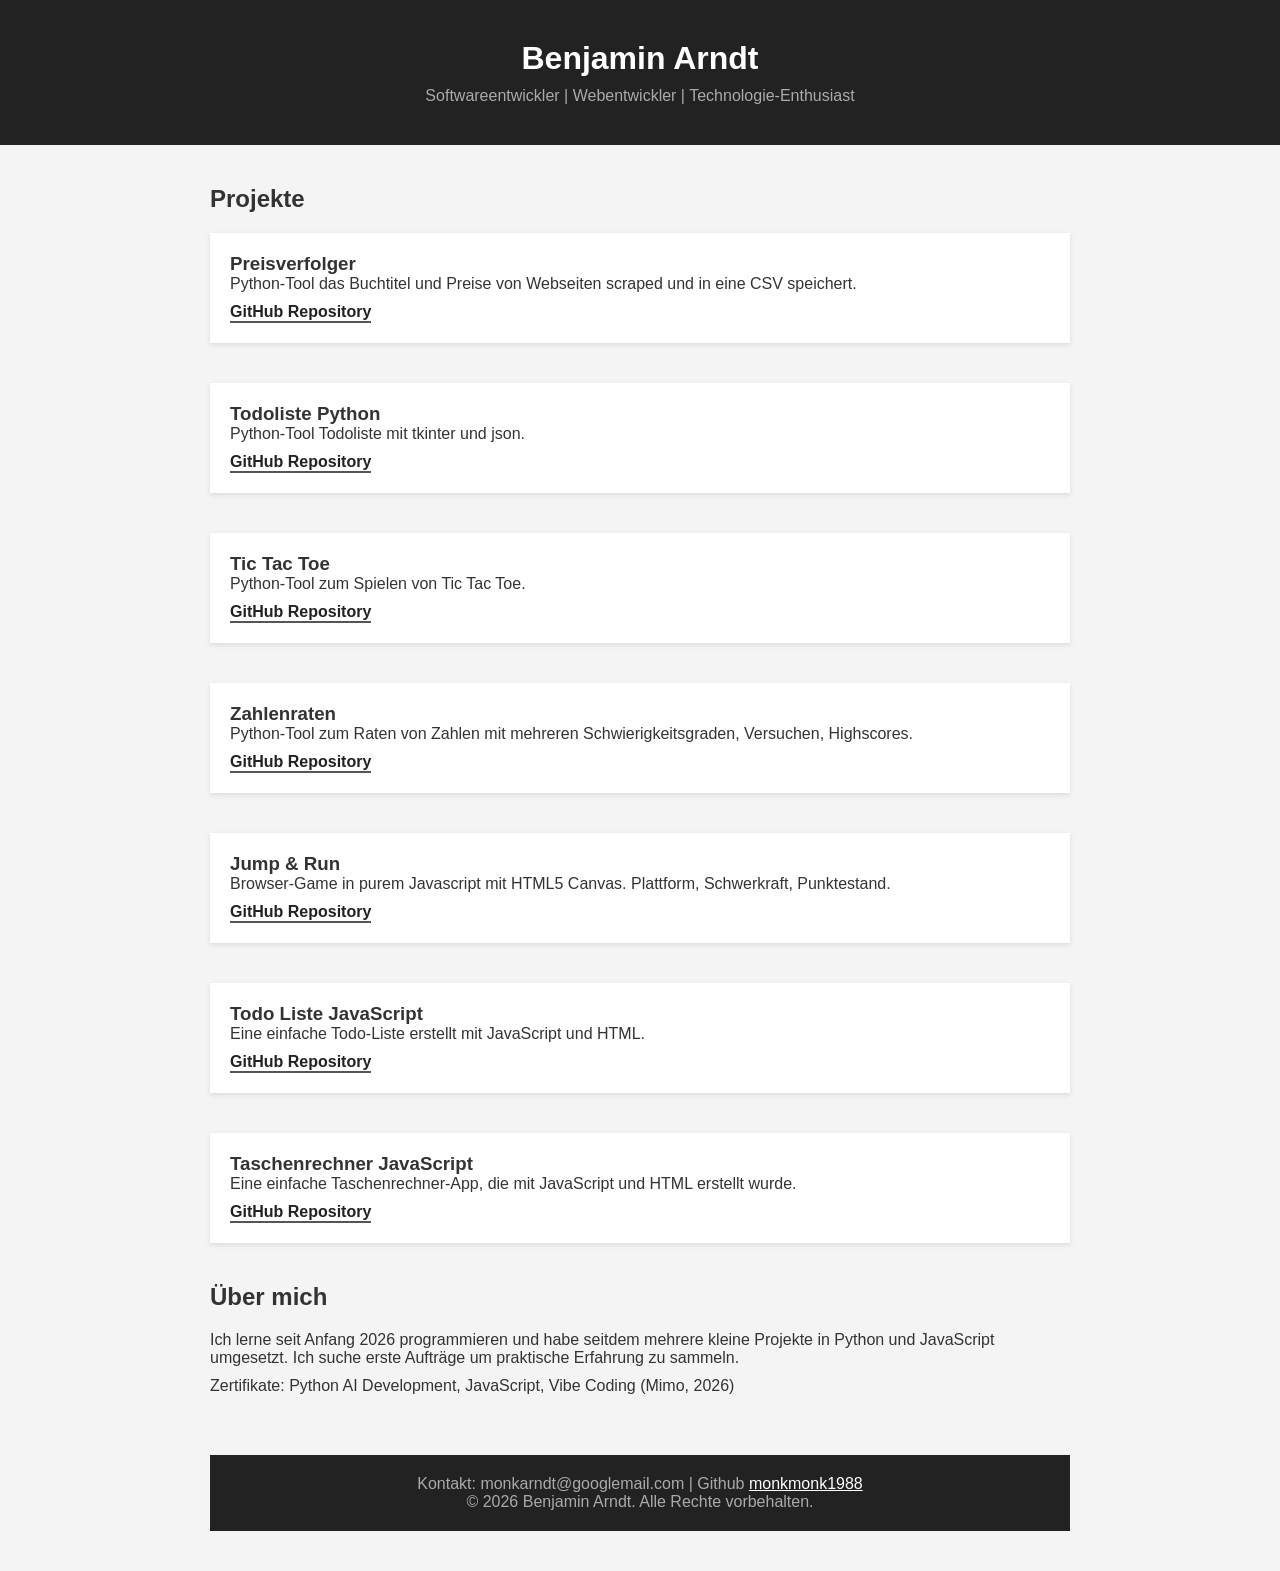
==== index.html @ b00661cd "Taschenrechner hinzugefügt" ====
<!doctype html>
<html lang="de">
  <head>
    <meta charset="utf-8" />
    <title>Benjamin Arndt - Portfolio</title>
    <link href="style.css" rel="stylesheet" />
  </head>
  <body>
    <header>
      <h1>Benjamin Arndt</h1>
      <p>Softwareentwickler | Webentwickler | Technologie-Enthusiast</p>
    </header>
    <main>
      <section id="projekte">
        <h2>Projekte</h2>

        <div class="karte">
          <h3>Preisverfolger</h3>
          <p>
            Python-Tool das Buchtitel und Preise von Webseiten scraped und in
            eine CSV speichert.
          </p>
          <a
            href="https://github.com/monkmonk1988/Python-preisverfolger"
            target="_blank"
            >GitHub Repository</a
          >
        </div>

        <div class="karte">
          <h3>Todoliste Python</h3>
          <p>Python-Tool Todoliste mit tkinter und json.</p>
          <a
            href="https://github.com/monkmonk1988/Python-todoliste"
            target="_blank"
            >GitHub Repository</a
          >
        </div>

        <div class="karte">
          <h3>Tic Tac Toe</h3>
          <p>Python-Tool zum Spielen von Tic Tac Toe.</p>
          <a
            href="https://github.com/monkmonk1988/python-tik-tak-to"
            target="_blank"
            >GitHub Repository</a
          >
        </div>

        <div class="karte">
          <h3>Zahlenraten</h3>
          <p>
            Python-Tool zum Raten von Zahlen mit mehreren Schwierigkeitsgraden,
            Versuchen, Highscores.
          </p>
          <a
            href="https://github.com/monkmonk1988/python-zahlenraten"
            target="_blank"
            >GitHub Repository</a
          >
        </div>

        <div class="karte">
          <h3>Jump & Run</h3>
          <p>
            Browser-Game in purem Javascript mit HTML5 Canvas. Plattform,
            Schwerkraft, Punktestand.
          </p>
          <a
            href="https://github.com/monkmonk1988/JavaScript-Jump---Run"
            target="_blank"
            >GitHub Repository</a
          >
        </div>

        <div class="karte">
          <h3>Todo Liste JavaScript</h3>
          <p>Eine einfache Todo-Liste erstellt mit JavaScript und HTML.</p>
          <a
            href="https://github.com/monkmonk1988/todoliste-im-JS"
            target="_blank"
            >GitHub Repository</a
          >
        </div>

        <div class="karte">
          <h3>Taschenrechner JavaScript</h3>
          <p>
            Eine einfache Taschenrechner-App, die mit JavaScript und HTML
            erstellt wurde.
          </p>
          <a
            href="https://github.com/monkmonk1988/JS-Taschenrechner/tree/main"
            target="_blank"
            >GitHub Repository</a
          >
        </div>
      </section>
      <section id="ueber-mich">
        <h2>Über mich</h2>
        <p>
          Ich lerne seit Anfang 2026 programmieren und habe seitdem mehrere
          kleine Projekte in Python und JavaScript umgesetzt. Ich suche erste
          Aufträge um praktische Erfahrung zu sammeln.
        </p>
        <p>
          Zertifikate: Python AI Development, JavaScript, Vibe Coding (Mimo,
          2026)
        </p>
      </section>
      <footer>
        <p>
          Kontakt: monkarndt@googlemail.com | Github
          <a href="https://github.com/monkmonk1988" target="_blank"
            >monkmonk1988</a
          >
        </p>
        <p>&copy; 2026 Benjamin Arndt. Alle Rechte vorbehalten.</p>
      </footer>
    </main>
  </body>
</html>
---- style.css ----
* {
  margin: 0;
  padding: 0;
  box-sizing: border-box;
}
body {
  font-family: "Arial", sans-serif;
  background-color: #f4f4f4;
  color: #333;
}
header {
  background-color: #222;
  color: white;
  padding: 40px;
  text-align: center;
}
header p {
  margin-top: 10px;
  color: #aaa;
}
main {
  max-width: 900px;
  margin: 40px auto;
  padding: 0 20px;
}
h2 {
  margin-bottom: 20px;
}
.karte {
  padding: 20px;
  background-color: white;
  box-shadow: 0 2px 5px rgba(0, 0, 0, 0.1);
  margin-bottom: 40px;
}
.karte a {
  display: inline-block;
  margin-top: 10px;
  color: #222;
  font-weight: bold;
  text-decoration: none;
  border-bottom: 2px solid #555;
}
.karte a:hover {
  color: #555;
  border-color: #555;
}
#ueber-mich {
  margin-top: 40px;
  margin-bottom: 40px;
}
#ueber-mich p {
  margin-top: 10px;
}
footer {
  background-color: #222;
  color: #aaa;
  text-align: center;
  padding: 20px;
  margin-top: 60px;
}
footer a {
  color: white;
}
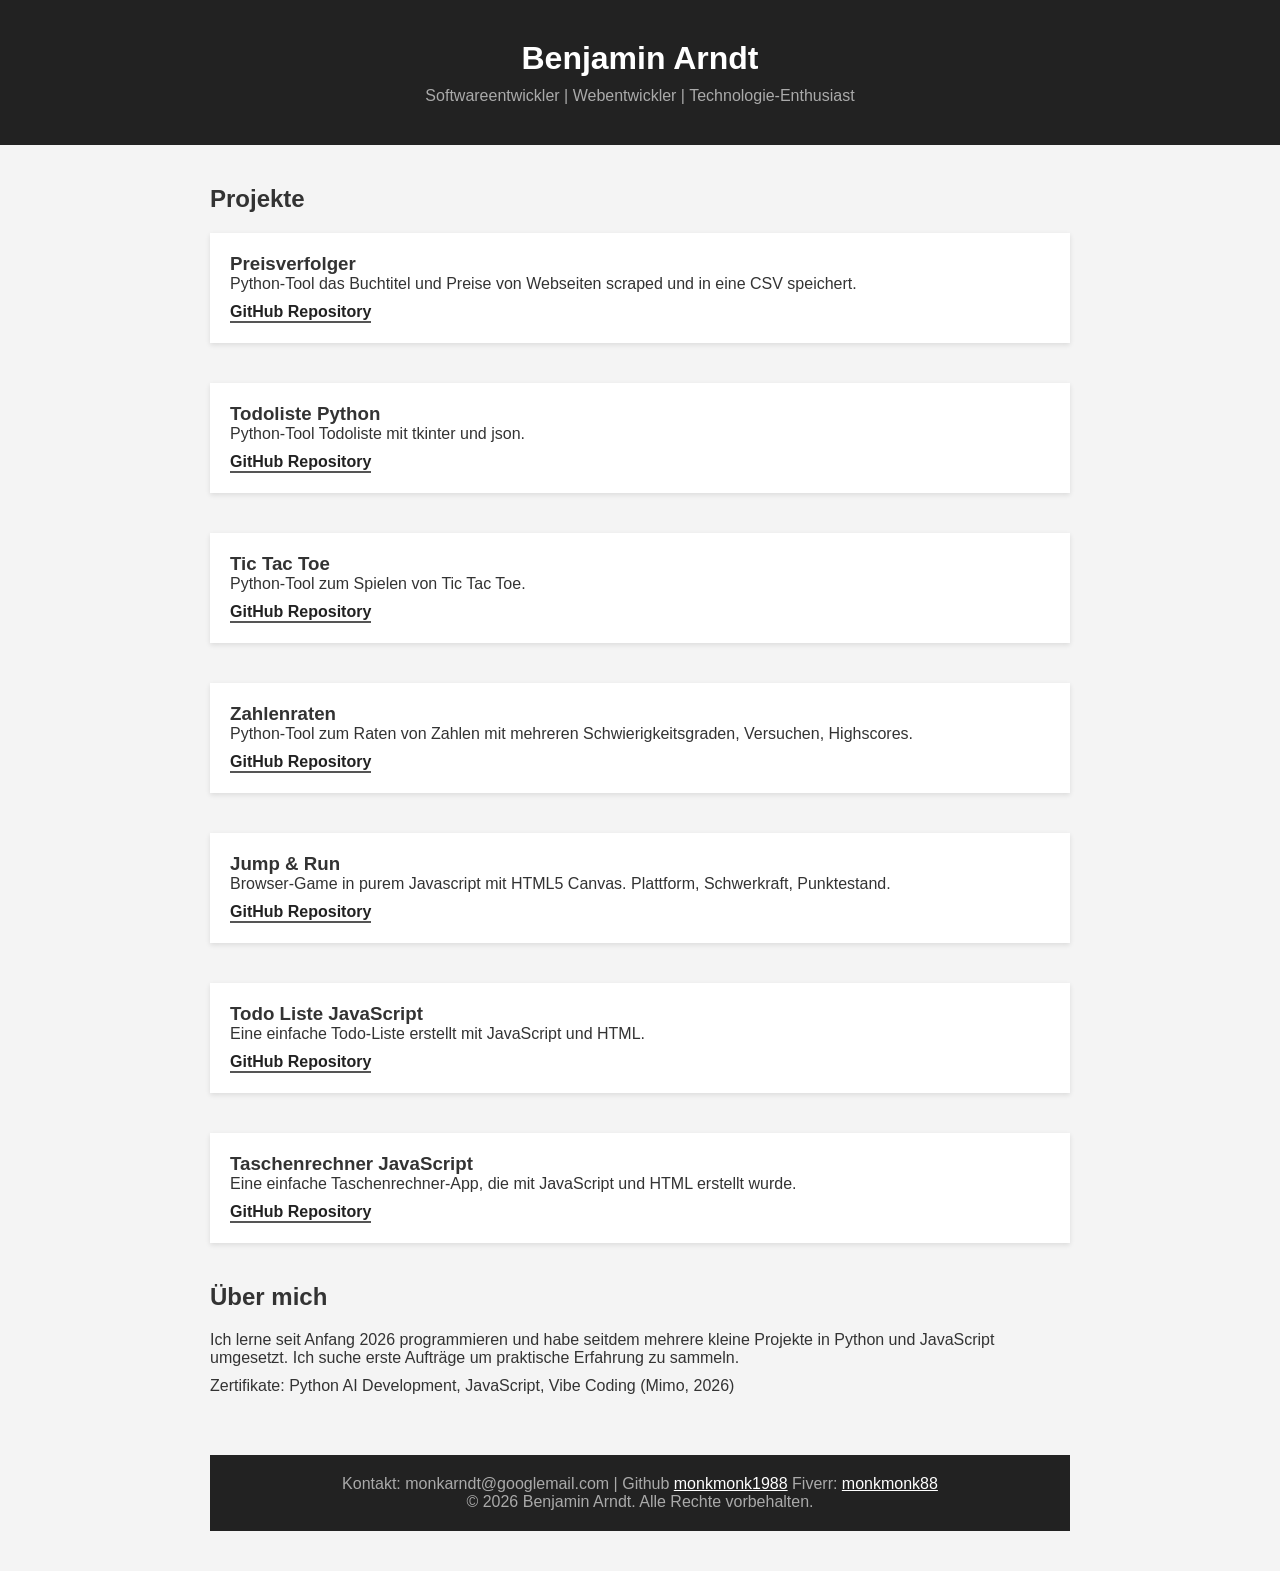
==== commit 02aacb59: "Fix HTML formatting for footer links" ====
--- a/index.html
+++ b/index.html
@@ -111,9 +111,8 @@
       <footer>
         <p>
           Kontakt: monkarndt@googlemail.com | Github
-          <a href="https://github.com/monkmonk1988" target="_blank"
-            >monkmonk1988</a
-          >
+          <a href="https://github.com/monkmonk1988" target="_blank">monkmonk1988</a>
+          Fiverr: <a href="http://www.fiverr.com/s/38D0k7Y" target="_blank">monkmonk88</a>
         </p>
         <p>&copy; 2026 Benjamin Arndt. Alle Rechte vorbehalten.</p>
       </footer>
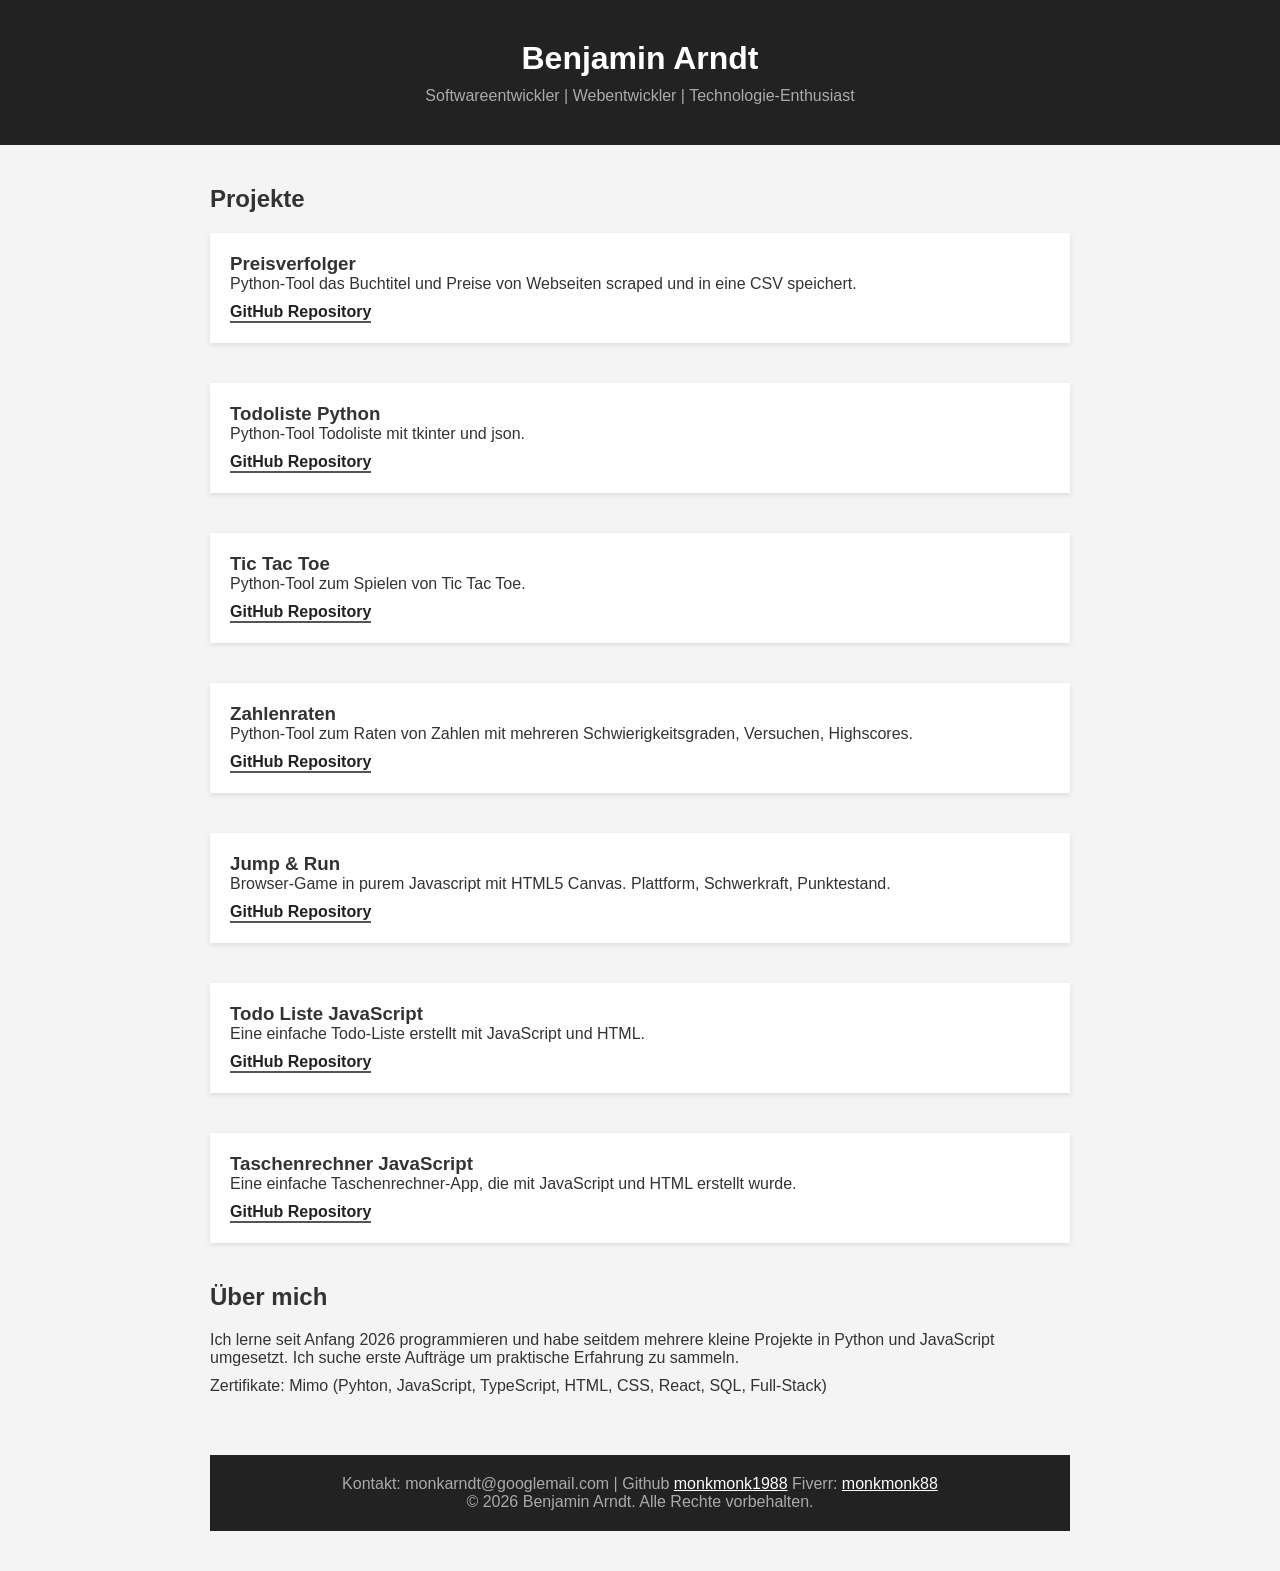
==== commit f4f00614: "Update certificate information in index.html" ====
--- a/index.html
+++ b/index.html
@@ -104,8 +104,7 @@
           Aufträge um praktische Erfahrung zu sammeln.
         </p>
         <p>
-          Zertifikate: Python AI Development, JavaScript, Vibe Coding (Mimo,
-          2026)
+          Zertifikate: Mimo (Pyhton, JavaScript, TypeScript, HTML, CSS, React, SQL, Full-Stack)
         </p>
       </section>
       <footer>
--- a/style.css
+++ b/style.css
@@ -61,3 +61,6 @@
 footer a {
   color: white;
 }
+footer p {
+  margin-bottem: 8px;
+}
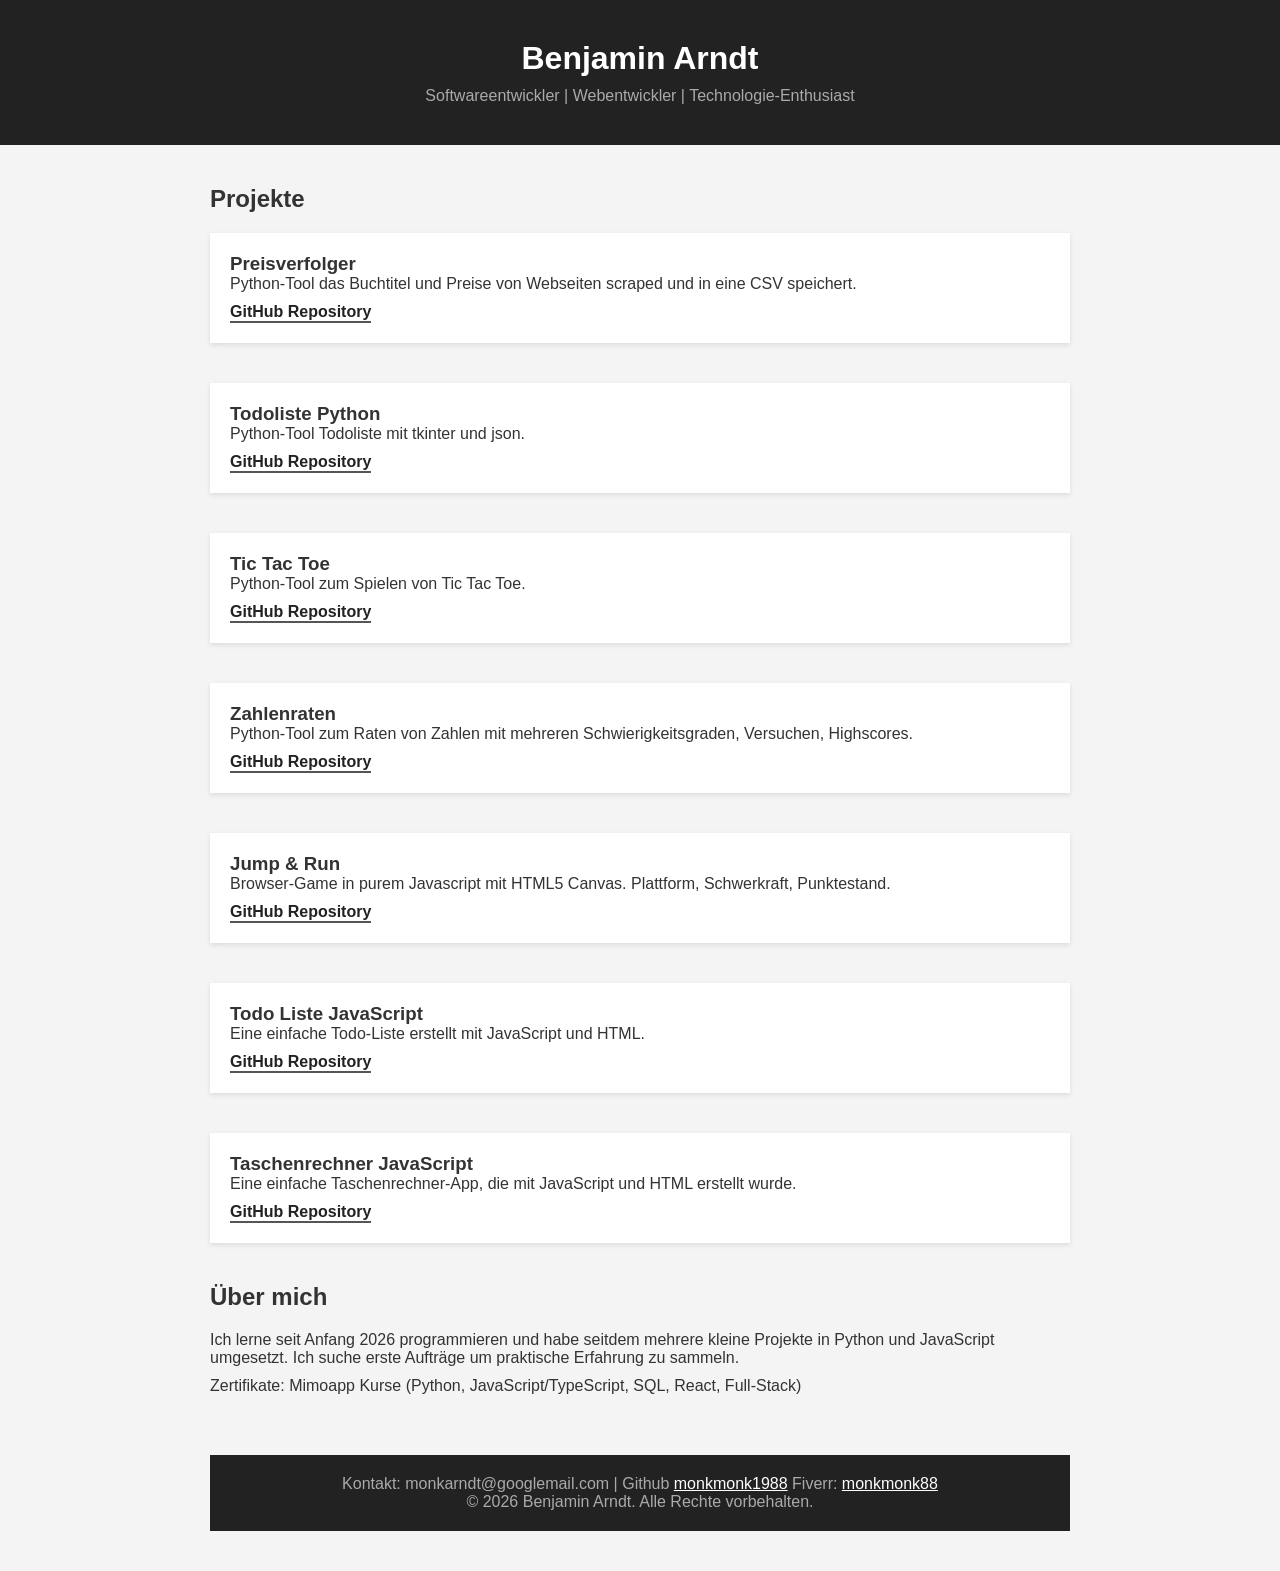
==== commit 784d647c: "Update certificate description in index.html" ====
--- a/index.html
+++ b/index.html
@@ -104,7 +104,7 @@
           Aufträge um praktische Erfahrung zu sammeln.
         </p>
         <p>
-          Zertifikate: Mimo (Pyhton, JavaScript, TypeScript, HTML, CSS, React, SQL, Full-Stack)
+          Zertifikate: Mimoapp Kurse (Python, JavaScript/TypeScript, SQL, React, Full-Stack)
         </p>
       </section>
       <footer>
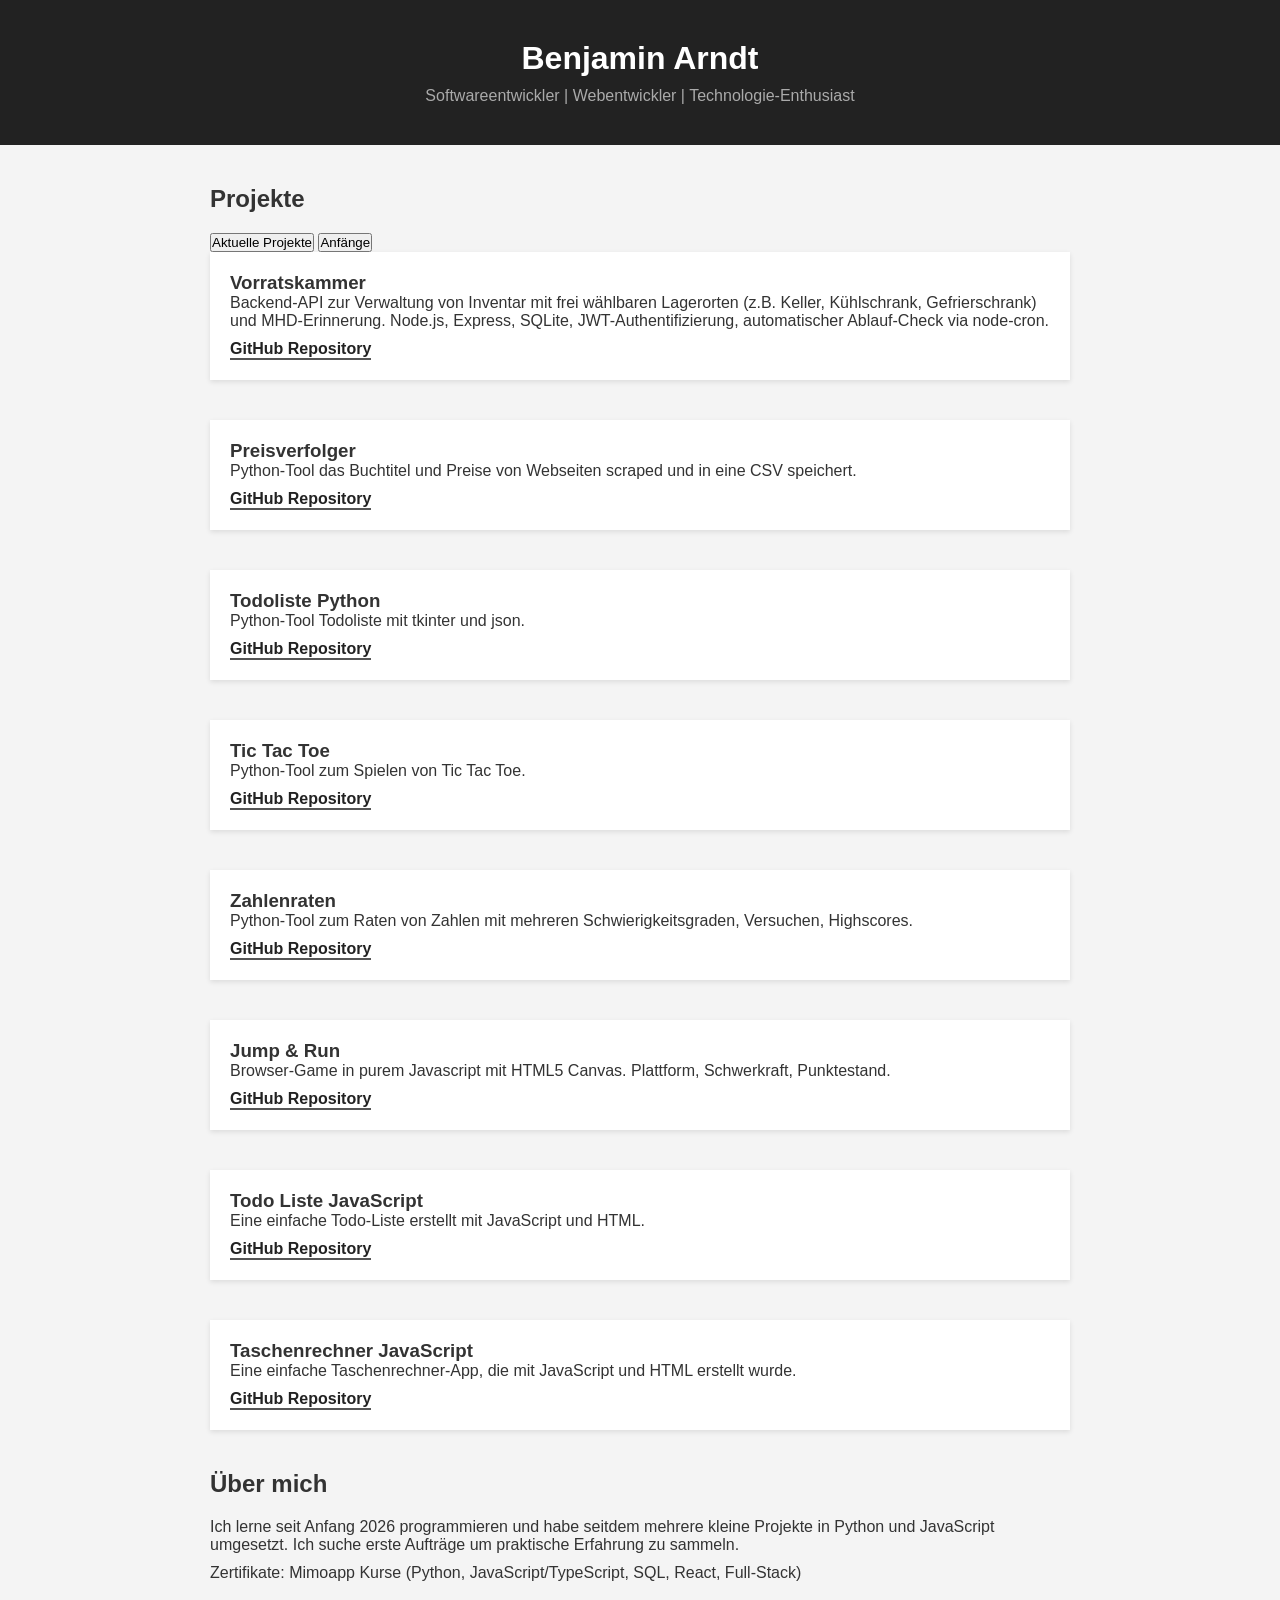
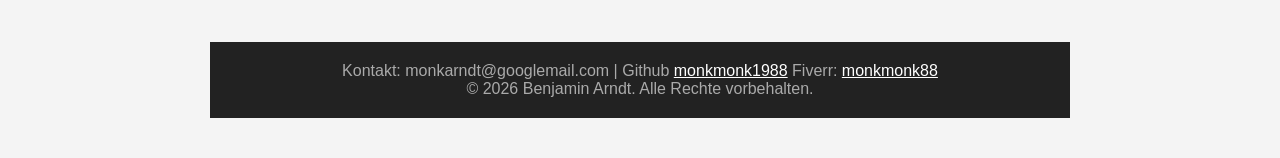
==== commit 56ae86cb: "Implement tabbed navigation for project display Added tabbed navigation for projects section and upd" ====
--- a/index.html
+++ b/index.html
@@ -14,86 +14,110 @@
       <section id="projekte">
         <h2>Projekte</h2>
 
-        <div class="karte">
-          <h3>Preisverfolger</h3>
-          <p>
-            Python-Tool das Buchtitel und Preise von Webseiten scraped und in
-            eine CSV speichert.
-          </p>
-          <a
-            href="https://github.com/monkmonk1988/Python-preisverfolger"
-            target="_blank"
-            >GitHub Repository</a
-          >
+        <div class="tabs">
+          <button class="tab-btn active" data-tab="aktuell">Aktuelle Projekte</button>
+          <button class="tab-btn" data-tab="anfaenge">Anfänge</button>
         </div>
 
-        <div class="karte">
-          <h3>Todoliste Python</h3>
-          <p>Python-Tool Todoliste mit tkinter und json.</p>
-          <a
-            href="https://github.com/monkmonk1988/Python-todoliste"
-            target="_blank"
-            >GitHub Repository</a
-          >
+        <div class="tab-content active" id="aktuell">
+          <div class="karte">
+            <h3>Vorratskammer</h3>
+            <p>
+              Backend-API zur Verwaltung von Inventar mit frei wählbaren
+              Lagerorten (z.B. Keller, Kühlschrank, Gefrierschrank) und
+              MHD-Erinnerung. Node.js, Express, SQLite, JWT-Authentifizierung,
+              automatischer Ablauf-Check via node-cron.
+            </p>
+            <a
+              href="https://github.com/monkmonk1988/Vorratskammer"
+              target="_blank"
+              >GitHub Repository</a
+            >
+          </div>
+
+          <div class="karte">
+            <h3>Preisverfolger</h3>
+            <p>
+              Python-Tool das Buchtitel und Preise von Webseiten scraped und in
+              eine CSV speichert.
+            </p>
+            <a
+              href="https://github.com/monkmonk1988/Python-preisverfolger"
+              target="_blank"
+              >GitHub Repository</a
+            >
+          </div>
         </div>
 
-        <div class="karte">
-          <h3>Tic Tac Toe</h3>
-          <p>Python-Tool zum Spielen von Tic Tac Toe.</p>
-          <a
-            href="https://github.com/monkmonk1988/python-tik-tak-to"
-            target="_blank"
-            >GitHub Repository</a
-          >
-        </div>
+        <div class="tab-content" id="anfaenge">
+          <div class="karte">
+            <h3>Todoliste Python</h3>
+            <p>Python-Tool Todoliste mit tkinter und json.</p>
+            <a
+              href="https://github.com/monkmonk1988/Python-todoliste"
+              target="_blank"
+              >GitHub Repository</a
+            >
+          </div>
 
-        <div class="karte">
-          <h3>Zahlenraten</h3>
-          <p>
-            Python-Tool zum Raten von Zahlen mit mehreren Schwierigkeitsgraden,
-            Versuchen, Highscores.
-          </p>
-          <a
-            href="https://github.com/monkmonk1988/python-zahlenraten"
-            target="_blank"
-            >GitHub Repository</a
-          >
-        </div>
+          <div class="karte">
+            <h3>Tic Tac Toe</h3>
+            <p>Python-Tool zum Spielen von Tic Tac Toe.</p>
+            <a
+              href="https://github.com/monkmonk1988/python-tik-tak-to"
+              target="_blank"
+              >GitHub Repository</a
+            >
+          </div>
 
-        <div class="karte">
-          <h3>Jump & Run</h3>
-          <p>
-            Browser-Game in purem Javascript mit HTML5 Canvas. Plattform,
-            Schwerkraft, Punktestand.
-          </p>
-          <a
-            href="https://github.com/monkmonk1988/JavaScript-Jump---Run"
-            target="_blank"
-            >GitHub Repository</a
-          >
-        </div>
+          <div class="karte">
+            <h3>Zahlenraten</h3>
+            <p>
+              Python-Tool zum Raten von Zahlen mit mehreren Schwierigkeitsgraden,
+              Versuchen, Highscores.
+            </p>
+            <a
+              href="https://github.com/monkmonk1988/python-zahlenraten"
+              target="_blank"
+              >GitHub Repository</a
+            >
+          </div>
 
-        <div class="karte">
-          <h3>Todo Liste JavaScript</h3>
-          <p>Eine einfache Todo-Liste erstellt mit JavaScript und HTML.</p>
-          <a
-            href="https://github.com/monkmonk1988/todoliste-im-JS"
-            target="_blank"
-            >GitHub Repository</a
-          >
-        </div>
+          <div class="karte">
+            <h3>Jump & Run</h3>
+            <p>
+              Browser-Game in purem Javascript mit HTML5 Canvas. Plattform,
+              Schwerkraft, Punktestand.
+            </p>
+            <a
+              href="https://github.com/monkmonk1988/JavaScript-Jump---Run"
+              target="_blank"
+              >GitHub Repository</a
+            >
+          </div>
 
-        <div class="karte">
-          <h3>Taschenrechner JavaScript</h3>
-          <p>
-            Eine einfache Taschenrechner-App, die mit JavaScript und HTML
-            erstellt wurde.
-          </p>
-          <a
-            href="https://github.com/monkmonk1988/JS-Taschenrechner/tree/main"
-            target="_blank"
-            >GitHub Repository</a
-          >
+          <div class="karte">
+            <h3>Todo Liste JavaScript</h3>
+            <p>Eine einfache Todo-Liste erstellt mit JavaScript und HTML.</p>
+            <a
+              href="https://github.com/monkmonk1988/todoliste-im-JS"
+              target="_blank"
+              >GitHub Repository</a
+            >
+          </div>
+
+          <div class="karte">
+            <h3>Taschenrechner JavaScript</h3>
+            <p>
+              Eine einfache Taschenrechner-App, die mit JavaScript und HTML
+              erstellt wurde.
+            </p>
+            <a
+              href="https://github.com/monkmonk1988/JS-Taschenrechner/tree/main"
+              target="_blank"
+              >GitHub Repository</a
+            >
+          </div>
         </div>
       </section>
       <section id="ueber-mich">
@@ -116,5 +140,21 @@
         <p>&copy; 2026 Benjamin Arndt. Alle Rechte vorbehalten.</p>
       </footer>
     </main>
+
+    <script>
+      document.querySelectorAll(".tab-btn").forEach((btn) => {
+        btn.addEventListener("click", () => {
+          document
+            .querySelectorAll(".tab-btn")
+            .forEach((b) => b.classList.remove("active"));
+          document
+            .querySelectorAll(".tab-content")
+            .forEach((c) => c.classList.remove("active"));
+
+          btn.classList.add("active");
+          document.getElementById(btn.dataset.tab).classList.add("active");
+        });
+      });
+    </script>
   </body>
 </html>
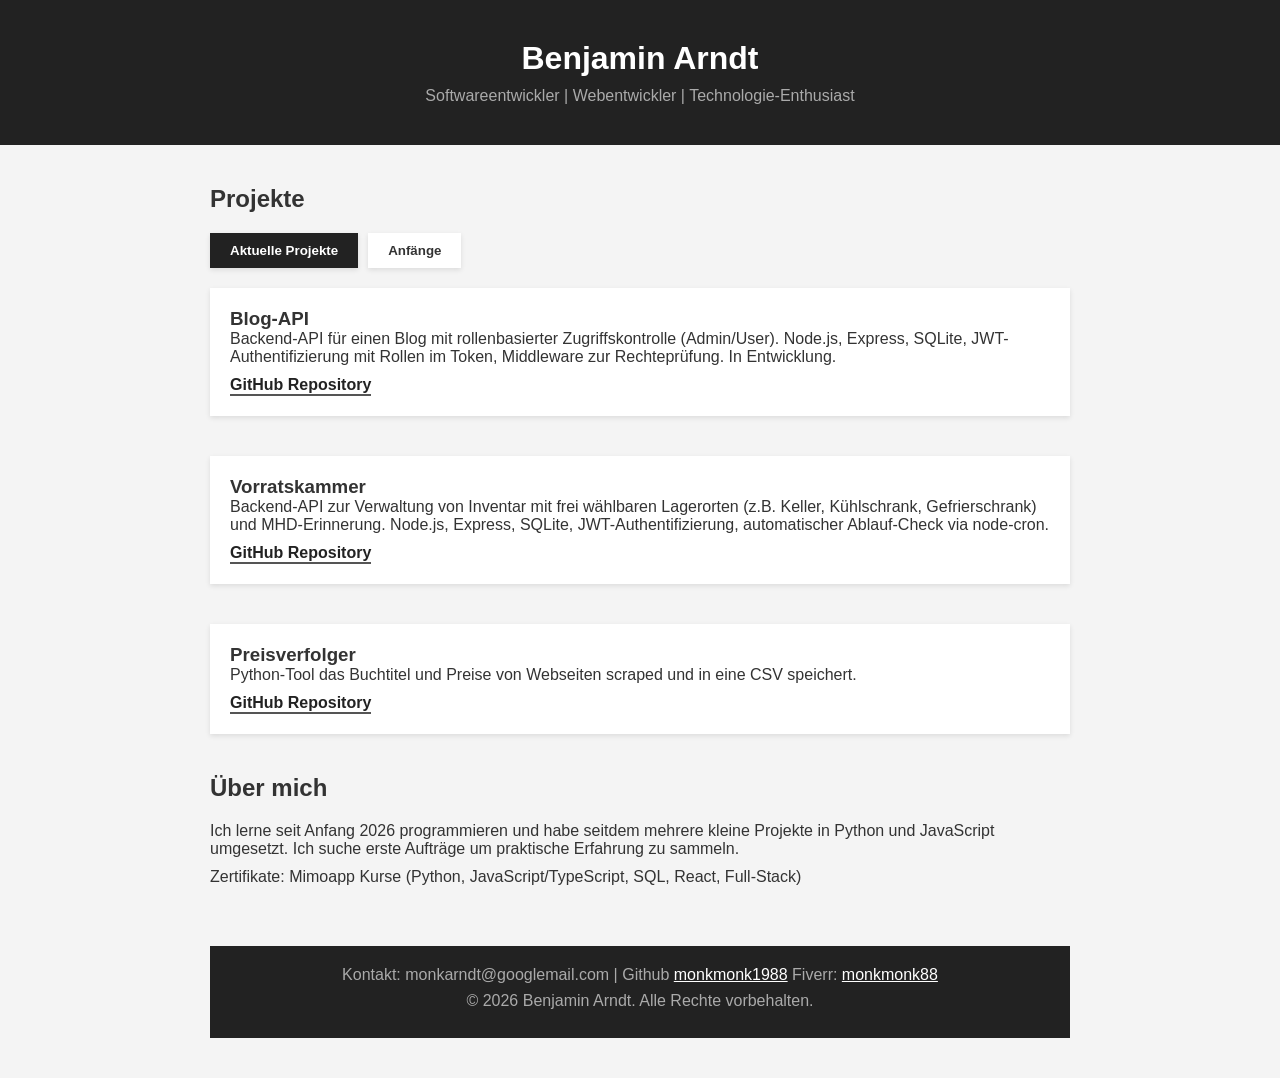
==== commit fd5c7151: "Add Blog-API information to index.html Added Blog-API section with description and GitHub link." ====
--- a/index.html
+++ b/index.html
@@ -20,6 +20,19 @@
         </div>
 
         <div class="tab-content active" id="aktuell">
+          <div class="karte">
+            <h3>Blog-API</h3>
+            <p>
+              Backend-API für einen Blog mit rollenbasierter Zugriffskontrolle
+              (Admin/User). Node.js, Express, SQLite, JWT-Authentifizierung mit
+              Rollen im Token, Middleware zur Rechteprüfung. In Entwicklung.
+            </p>
+            <a
+              href="https://github.com/monkmonk1988/blog-api"
+              target="_blank"
+              >GitHub Repository</a
+            >
+          </div>
           <div class="karte">
             <h3>Vorratskammer</h3>
             <p>
--- a/style.css
+++ b/style.css
@@ -25,6 +25,33 @@
 }
 h2 {
   margin-bottom: 20px;
+}
+.tabs {
+  display: flex;
+  gap: 10px;
+  margin-bottom: 20px;
+}
+.tab-btn {
+  padding: 10px 20px;
+  border: none;
+  background-color: white;
+  color: #333;
+  font-weight: bold;
+  cursor: pointer;
+  box-shadow: 0 2px 5px rgba(0, 0, 0, 0.1);
+}
+.tab-btn:hover {
+  color: #555;
+}
+.tab-btn.active {
+  background-color: #222;
+  color: white;
+}
+.tab-content {
+  display: none;
+}
+.tab-content.active {
+  display: block;
 }
 .karte {
   padding: 20px;
@@ -62,5 +89,5 @@
   color: white;
 }
 footer p {
-  margin-bottem: 8px;
+  margin-bottom: 8px;
 }
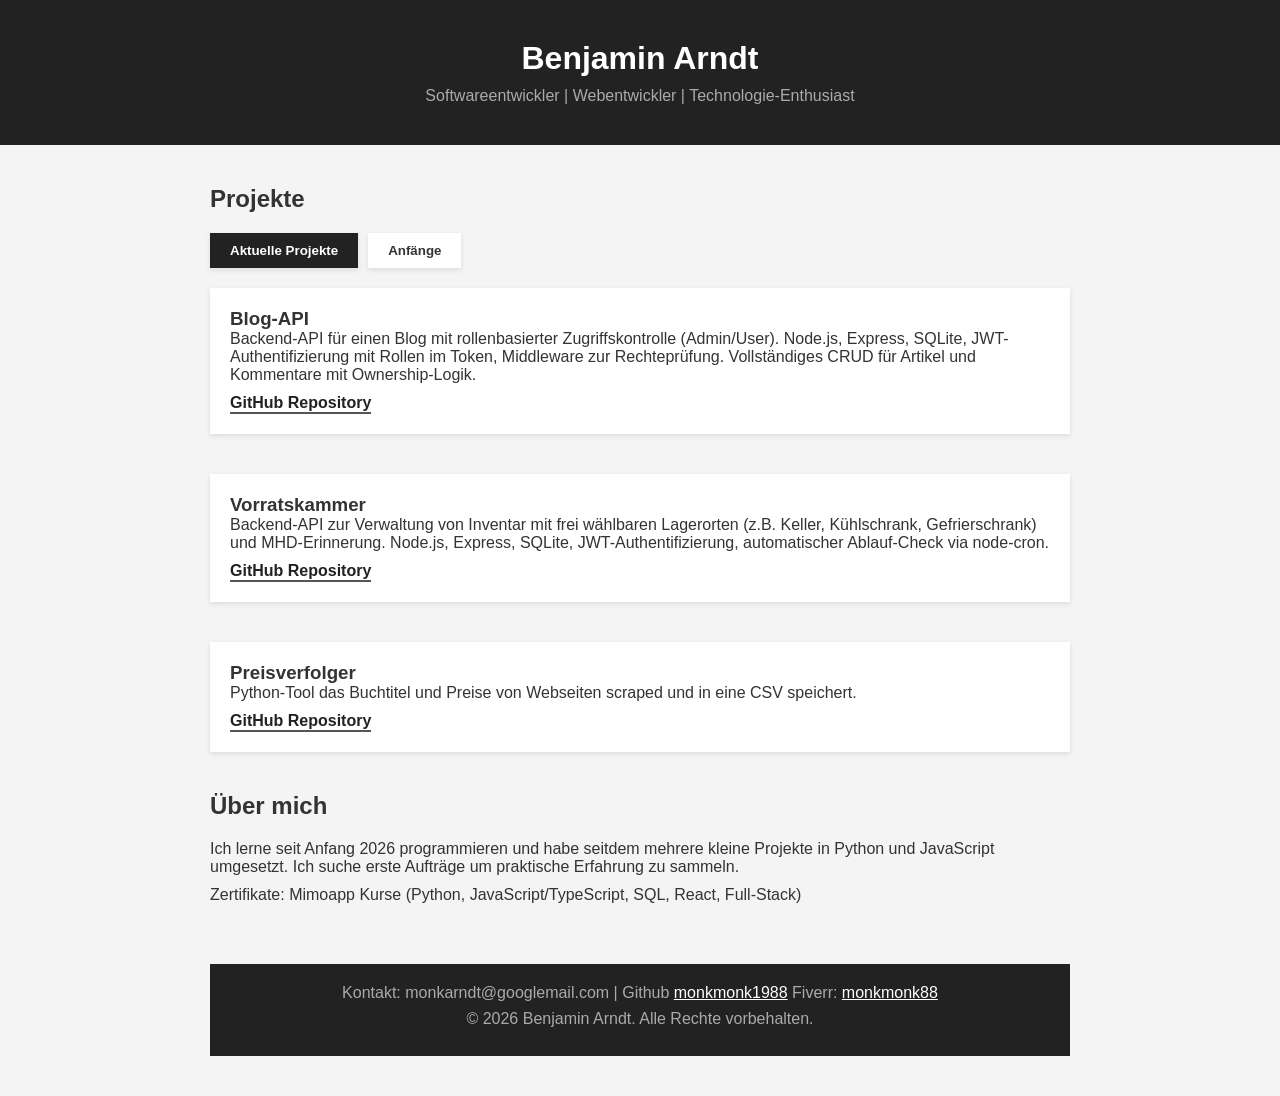
==== commit 84aec944: "Enhance project description in index.html Updated project description to include full CRUD functiona" ====
--- a/index.html
+++ b/index.html
@@ -25,7 +25,8 @@
             <p>
               Backend-API für einen Blog mit rollenbasierter Zugriffskontrolle
               (Admin/User). Node.js, Express, SQLite, JWT-Authentifizierung mit
-              Rollen im Token, Middleware zur Rechteprüfung. In Entwicklung.
+              Rollen im Token, Middleware zur Rechteprüfung. Vollständiges
+              CRUD für Artikel und Kommentare mit Ownership-Logik.
             </p>
             <a
               href="https://github.com/monkmonk1988/blog-api"
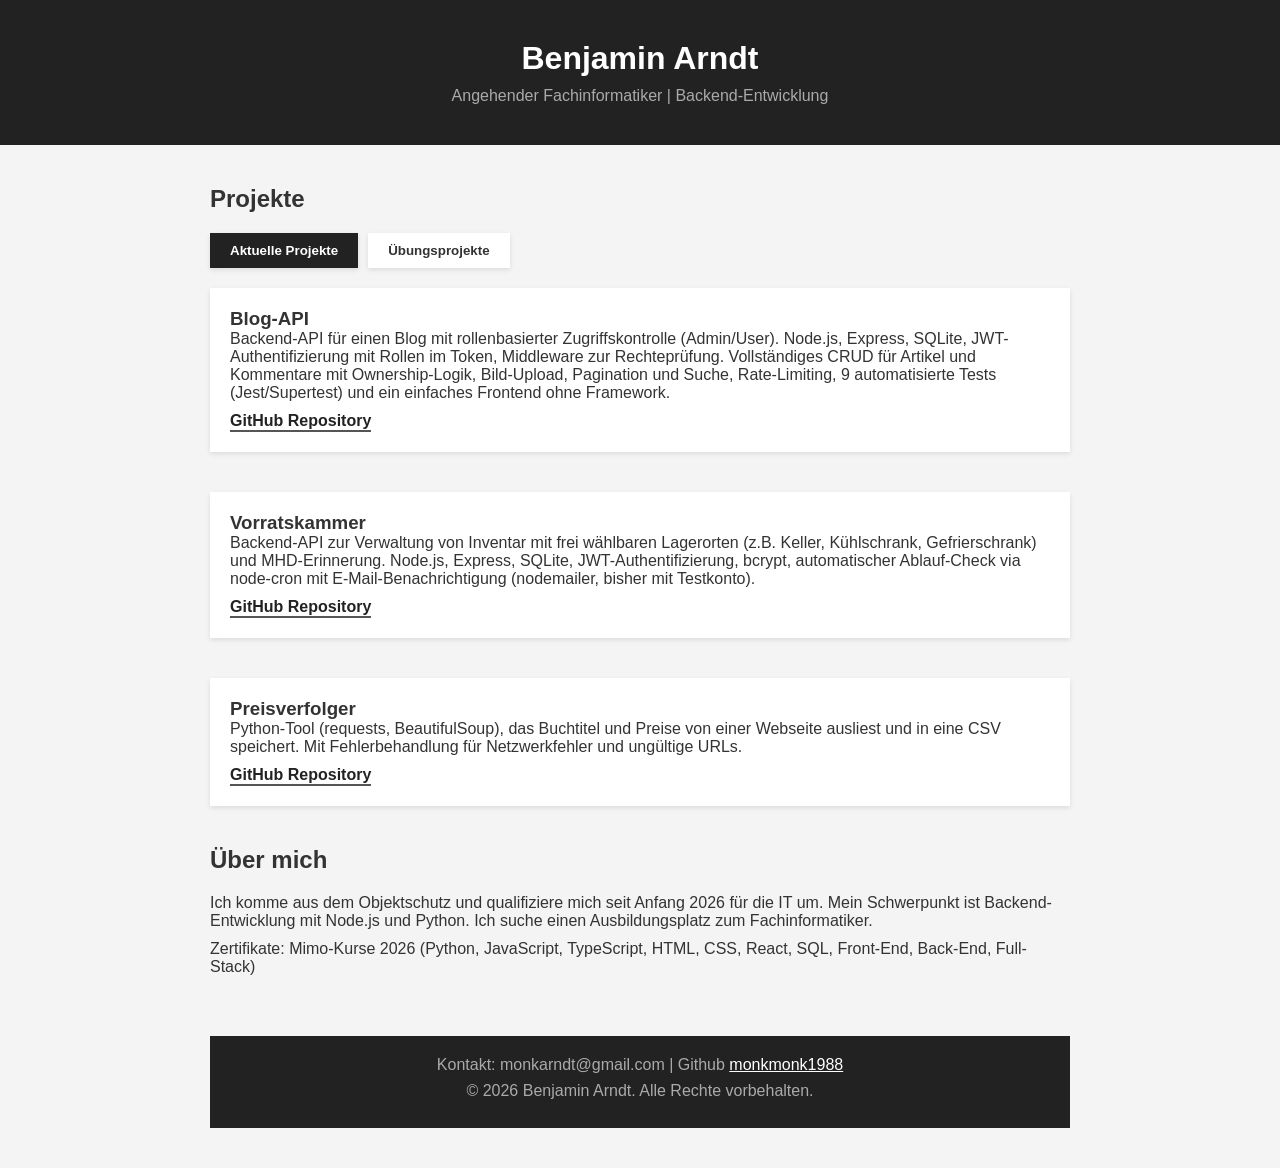
==== commit 13cb41d7: "Update personal information and project descriptions" ====
--- a/index.html
+++ b/index.html
@@ -8,7 +8,7 @@
   <body>
     <header>
       <h1>Benjamin Arndt</h1>
-      <p>Softwareentwickler | Webentwickler | Technologie-Enthusiast</p>
+      <p>Angehender Fachinformatiker | Backend-Entwicklung</p>
     </header>
     <main>
       <section id="projekte">
@@ -16,7 +16,7 @@
 
         <div class="tabs">
           <button class="tab-btn active" data-tab="aktuell">Aktuelle Projekte</button>
-          <button class="tab-btn" data-tab="anfaenge">Anfänge</button>
+          <button class="tab-btn" data-tab="anfaenge">Übungsprojekte</button>
         </div>
 
         <div class="tab-content active" id="aktuell">
@@ -26,7 +26,9 @@
               Backend-API für einen Blog mit rollenbasierter Zugriffskontrolle
               (Admin/User). Node.js, Express, SQLite, JWT-Authentifizierung mit
               Rollen im Token, Middleware zur Rechteprüfung. Vollständiges
-              CRUD für Artikel und Kommentare mit Ownership-Logik.
+              CRUD für Artikel und Kommentare mit Ownership-Logik, Bild-Upload,
+              Pagination und Suche, Rate-Limiting, 9 automatisierte Tests
+              (Jest/Supertest) und ein einfaches Frontend ohne Framework.
             </p>
             <a
               href="https://github.com/monkmonk1988/blog-api"
@@ -40,7 +42,8 @@
               Backend-API zur Verwaltung von Inventar mit frei wählbaren
               Lagerorten (z.B. Keller, Kühlschrank, Gefrierschrank) und
               MHD-Erinnerung. Node.js, Express, SQLite, JWT-Authentifizierung,
-              automatischer Ablauf-Check via node-cron.
+              bcrypt, automatischer Ablauf-Check via node-cron mit
+              E-Mail-Benachrichtigung (nodemailer, bisher mit Testkonto).
             </p>
             <a
               href="https://github.com/monkmonk1988/Vorratskammer"
@@ -52,8 +55,9 @@
           <div class="karte">
             <h3>Preisverfolger</h3>
             <p>
-              Python-Tool das Buchtitel und Preise von Webseiten scraped und in
-              eine CSV speichert.
+              Python-Tool (requests, BeautifulSoup), das Buchtitel und Preise
+              von einer Webseite ausliest und in eine CSV speichert. Mit
+              Fehlerbehandlung für Netzwerkfehler und ungültige URLs.
             </p>
             <a
               href="https://github.com/monkmonk1988/Python-preisverfolger"
@@ -98,7 +102,7 @@
           </div>
 
           <div class="karte">
-            <h3>Jump & Run</h3>
+            <h3>Jump &amp; Run</h3>
             <p>
               Browser-Game in purem Javascript mit HTML5 Canvas. Plattform,
               Schwerkraft, Punktestand.
@@ -137,19 +141,18 @@
       <section id="ueber-mich">
         <h2>Über mich</h2>
         <p>
-          Ich lerne seit Anfang 2026 programmieren und habe seitdem mehrere
-          kleine Projekte in Python und JavaScript umgesetzt. Ich suche erste
-          Aufträge um praktische Erfahrung zu sammeln.
+          Ich komme aus dem Objektschutz und qualifiziere mich seit Anfang 2026
+          für die IT um. Mein Schwerpunkt ist Backend-Entwicklung mit Node.js
+          und Python. Ich suche einen Ausbildungsplatz zum Fachinformatiker.
         </p>
         <p>
-          Zertifikate: Mimoapp Kurse (Python, JavaScript/TypeScript, SQL, React, Full-Stack)
+          Zertifikate: Mimo-Kurse 2026 (Python, JavaScript, TypeScript, HTML, CSS, React, SQL, Front-End, Back-End, Full-Stack)
         </p>
       </section>
       <footer>
         <p>
-          Kontakt: monkarndt@googlemail.com | Github
+          Kontakt: monkarndt@gmail.com | Github
           <a href="https://github.com/monkmonk1988" target="_blank">monkmonk1988</a>
-          Fiverr: <a href="http://www.fiverr.com/s/38D0k7Y" target="_blank">monkmonk88</a>
         </p>
         <p>&copy; 2026 Benjamin Arndt. Alle Rechte vorbehalten.</p>
       </footer>
